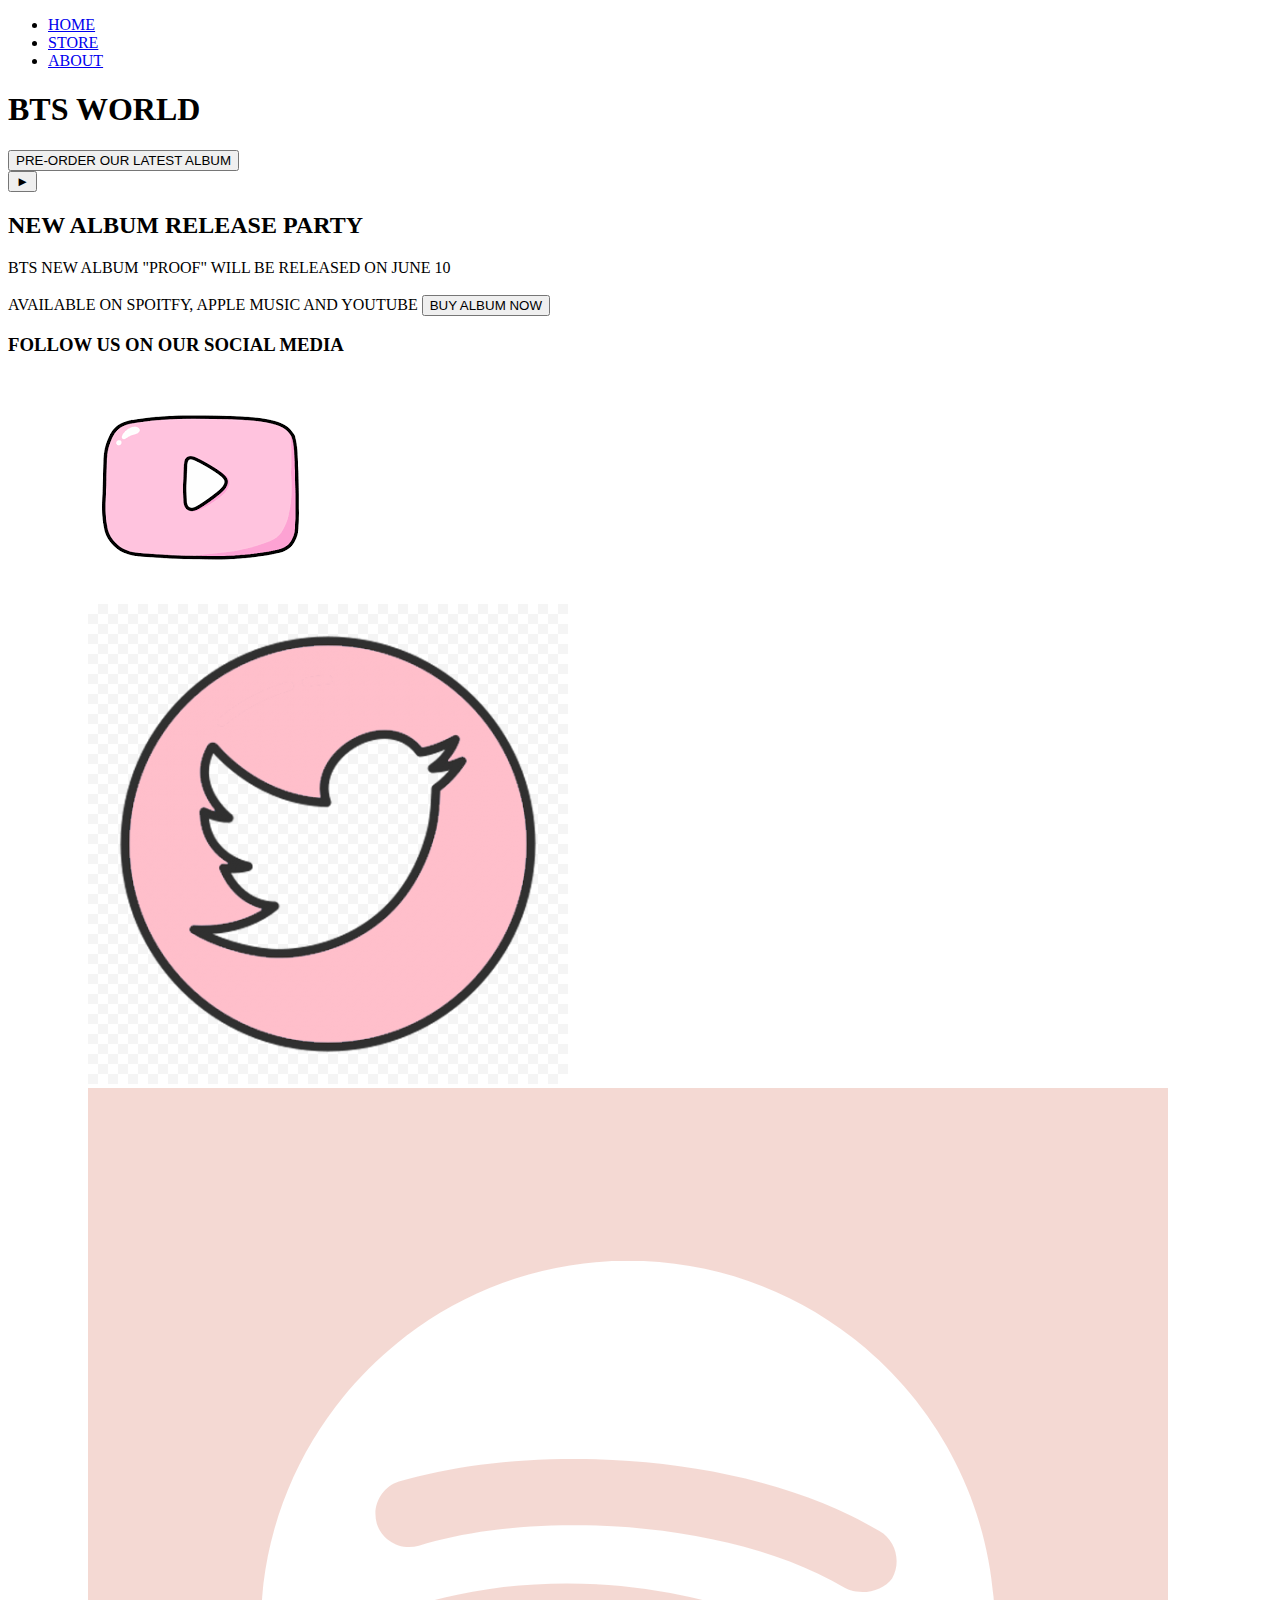
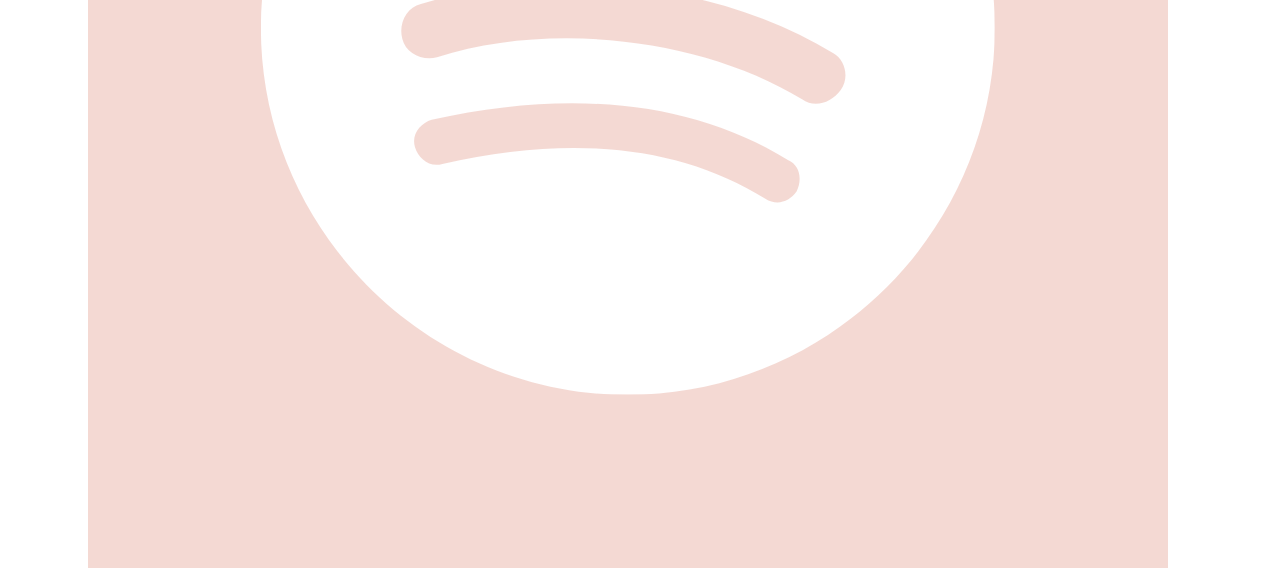
==== index.html @ 27c84ac2 "add message" ====
<!DOCTYPE html>
<html>
    <head>
        <title> BTS MERCH STORE </title>
        <meta name="description" content="This is the description">
        <link rel="stylesheet" href="styles.css" />
    </head>

    <body>
        <header class ="main-header">
            <nav class="nav main-nav" >
                <ul>
                    <li> <a href="index.html">HOME</a></li>
                    <li> <a href="store.html">STORE</a></li>
                    <li> <a href="about.html">ABOUT</a></li>
                </ul>
            </nav>
            <h1 class="group-name-large">BTS WORLD</h1>
            <div class="container">
                <button type="button" class="album-header">PRE-ORDER OUR LATEST ALBUM</button> 
            </div>
            <button type="button" class ="play-button">&#9658;</button>
        </header>
        <section class ="content-section container">
            <h2 class="section-header">NEW ALBUM RELEASE PARTY</h2>
            <div>
                <div class="albumRelease-row">
                    <span class="album-item album-date">BTS NEW ALBUM "PROOF" WILL BE RELEASED ON JUNE 10</span>
                    <br></br>
                    <span class="album-item album-location">AVAILABLE ON SPOITFY, APPLE MUSIC AND YOUTUBE</span>
                    <button type="button" class="album-item album-btn">BUY ALBUM NOW</button>
                </div>

            </div>
        </section>
        <footer class="main-footer">
            <div class="container main-footer-container">
                <h3 class="group-name">FOLLOW US ON OUR SOCIAL MEDIA</h3>
                <ul class="nav footer-nav">
                    <ul>
                       <a href="https://www.youtube.com/c/BANGTANTV" target="_blank">
                           <img src="Pictures/Youtube logo.png">
                       </a> 
                    </ul>
                    <ul>
                        <a href="https://twitter.com/bts_twt" target ="_blank">
                            <img src="Pictures/Twitter logo.png">
                        </a>
                    </ul>
                    <ul>
                        <a href="https://open.spotify.com/artist/3Nrfpe0tUJi4K4DXYWgMUX?si=KoZfzj2WRT6iKG7-JZVR5w" target="_blank">
                            <img src="Pictures/Spotify logo.png">
                        </a>
                    </ul>
                </ul>
            </div>
        </footer>
    </body>

</html>
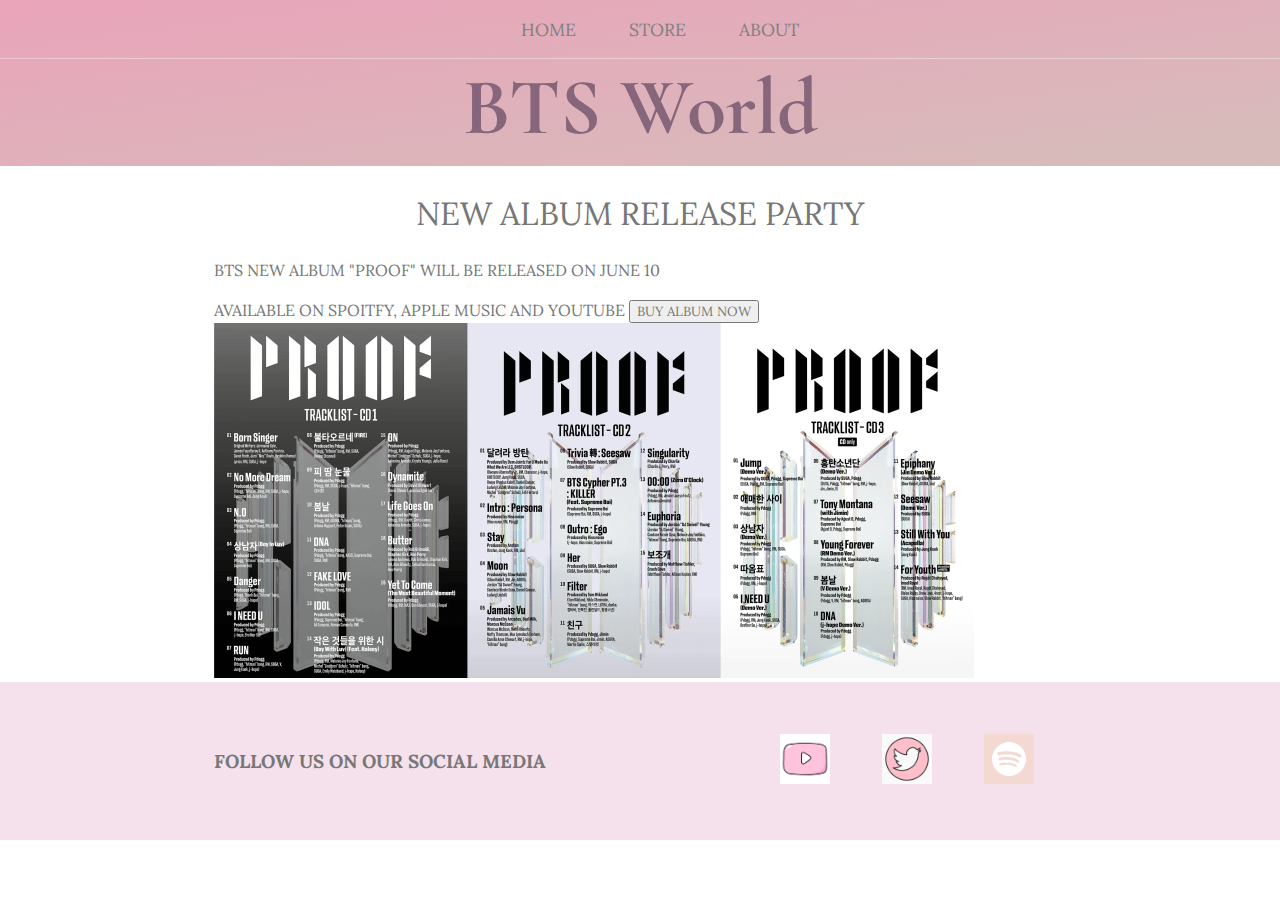
==== commit 0286a444: "Added some design" ====
--- a/index.html
+++ b/index.html
@@ -15,11 +15,9 @@
                     <li> <a href="about.html">ABOUT</a></li>
                 </ul>
             </nav>
-            <h1 class="group-name-large">BTS WORLD</h1>
+            <h1 class="group-name-large">BTS World</h1>
             <div class="container">
-                <button type="button" class="album-header">PRE-ORDER OUR LATEST ALBUM</button> 
             </div>
-            <button type="button" class ="play-button">&#9658;</button>
         </header>
         <section class ="content-section container">
             <h2 class="section-header">NEW ALBUM RELEASE PARTY</h2>
@@ -29,6 +27,7 @@
                     <br></br>
                     <span class="album-item album-location">AVAILABLE ON SPOITFY, APPLE MUSIC AND YOUTUBE</span>
                     <button type="button" class="album-item album-btn">BUY ALBUM NOW</button>
+                    <img src = "Pictures/BTS-Banner.png">
                 </div>
 
             </div>
--- a/styles.css
+++ b/styles.css
@@ -0,0 +1,113 @@
+@import url('https://fonts.googleapis.com/css2?family=Lora:wght@500&display=swap');
+@import url('https://fonts.googleapis.com/css2?family=Cormorant+Garamond:wght@500&display=swap');
+* {
+    box-sizing: border-box;
+    font-family: 'Lora', serif;
+    color: #777;
+}
+html, body{
+    margin: 0;
+    padding: 0;
+    background-color: transparent;
+}
+
+.nav ul{
+    margin: 0;
+}
+
+.nav li {
+    display: inline;
+}
+
+.nav a{
+    display: inline-block;
+    padding: 1em;
+    color: grey;
+    text-decoration: none;
+}
+
+.nav a:hover {
+    background-color: rgba(255, 255, 255, .40);
+}
+
+.main-nav{
+    text-align: center;
+    font-size: 1.1em;
+    font-weight: lighter;
+    border-bottom: 1px solid rgba(255, 255, 255, .4);
+}
+
+.main-nav li{
+    padding: 0.5%;
+}
+.main-header{
+    background-color: rgba(0, 0, 0, .6);
+    background: linear-gradient(to bottom right, #EAA4BA, #D5BDBA); 
+    background-blend-mode: multiply;
+    background-size: cover;
+    padding-bottom: 10px;
+}
+
+.group-name-large{
+    text-align: center;
+    margin: 0;
+    font-size: 5em;
+    font-family: 'Cormorant Garamond', serif;
+    color: rgba(106, 78, 101, 0.76);
+}
+
+.content-section{
+    margin: 1em;
+}
+
+.main-footer-container{
+    display: flex;
+    align-items: center;
+}
+
+.container{
+    max-width: 900px;
+    margin: 0 auto;
+    padding: 0 1.5em;
+}
+
+.section-header{
+    font-family: 'Lora', serif;
+    font-weight: normal;
+    color: #777;
+    text-align: center;
+    font-size: 2.0em;
+}
+
+.about-image{
+    float: left;
+    height: 300px;
+    width: 300px;
+    margin: 10x;
+    border-radius: 50%
+}
+
+.main-footer{
+    background-color: rgba(242, 215, 229, 0.76);
+    color: white;
+    padding: .25em 0;
+}
+
+.main-footer-container ul{
+    flex-grow: 1;
+    display: inline-block;
+    padding: 0.5em;
+    text-align: end;
+}
+
+.footer-nav img{
+    width: 50px;
+    height: 50px;
+}
+
+.btn{
+    text-align: center;
+    vertical-align: middle;
+    padding: .5em .5em;
+    cursor: pointer;
+}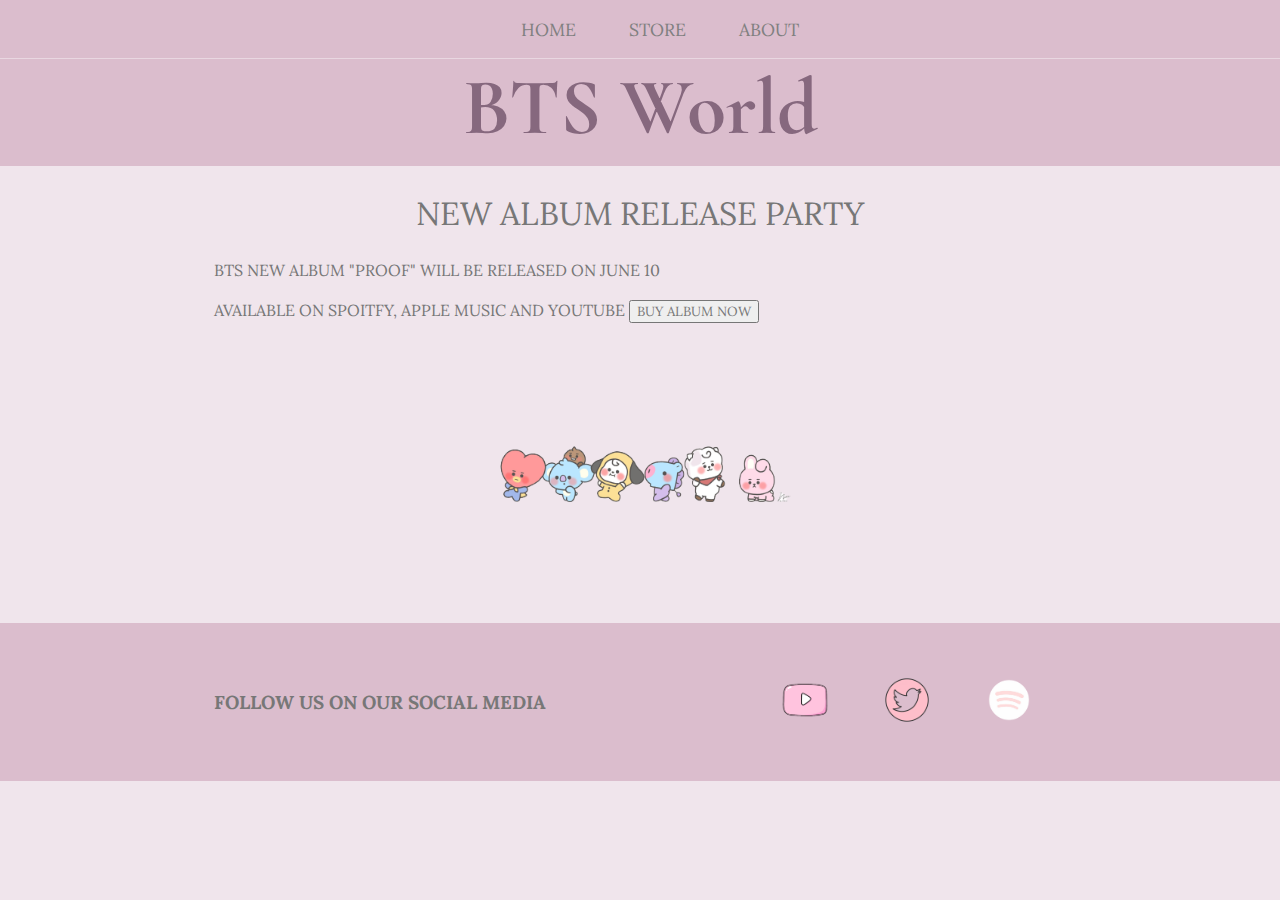
==== commit a26f481d: "I added my final design elements, includes more images" ====
--- a/index.html
+++ b/index.html
@@ -27,7 +27,7 @@
                     <br></br>
                     <span class="album-item album-location">AVAILABLE ON SPOITFY, APPLE MUSIC AND YOUTUBE</span>
                     <button type="button" class="album-item album-btn">BUY ALBUM NOW</button>
-                    <img src = "Pictures/BTS-Banner.png">
+                    <img class ="header-image" src = "Pictures/BTS-Banner.png">
                 </div>
 
             </div>
--- a/styles.css
+++ b/styles.css
@@ -8,7 +8,7 @@
 html, body{
     margin: 0;
     padding: 0;
-    background-color: transparent;
+    background-color: rgb(240, 229, 236);
 }
 
 .nav ul{
@@ -41,8 +41,7 @@
     padding: 0.5%;
 }
 .main-header{
-    background-color: rgba(0, 0, 0, .6);
-    background: linear-gradient(to bottom right, #EAA4BA, #D5BDBA); 
+    background-color: rgba(212, 176, 195, 0.76);
     background-blend-mode: multiply;
     background-size: cover;
     padding-bottom: 10px;
@@ -88,7 +87,7 @@
 }
 
 .main-footer{
-    background-color: rgba(242, 215, 229, 0.76);
+    background-color: rgba(212, 176, 195, 0.76);
     color: white;
     padding: .25em 0;
 }
@@ -108,6 +107,144 @@
 .btn{
     text-align: center;
     vertical-align: middle;
-    padding: .5em .5em;
+    padding: .4em .4em;
     cursor: pointer;
+}
+
+.btn-header{
+    margin: .5em 15% 2em 15%;
+    color: white;
+}
+
+.btn-header:hover {
+    background-color: rgba(255, 255, 255, .7);
+}
+
+.btn-primary {
+    color: white;
+    background-color: #f0bbe3;
+    border: none;
+    border-radius: .5em;
+    font-weight: bold;
+}
+
+.btn-primary:hover {
+    background-color: #f9c1e8;
+}
+
+.shop-item {
+    margin: 30px;
+}
+
+.album-item-title {
+    display: inline-flexbox;
+    width: 100%;
+    text-align: center;
+    font-weight: bold;
+    font-size: 1.5em;
+    color: rgba(106, 78, 101, 0.76);
+    margin-bottom: 15px;
+}
+
+.album-item-image {
+    display: block;
+    height: 300px;
+    width: 300px;
+    margin: auto;
+    border-radius: 30%;
+    
+}
+
+.album-item-details {
+    display:grid;
+    align-items: center;
+    font-weight: normal;
+    font-size: 1.1em;
+    padding: 5px;
+}
+
+.cart-header {
+    font-weight: bold;
+    font-size: 1.25em;
+    color: rgba(106, 78, 101, 0.76);
+    
+}
+
+.cart-column {
+    display: flex;
+    align-items: center;
+    border-bottom: 1px solid black;
+    margin-right: 1.5em;
+    padding-bottom: 10px;
+    margin-top: 10px;
+}
+
+.cart-row {
+    display: flex;
+}
+
+.cart-item {
+    width: 30%;
+}
+
+.cart-price {
+    width: 30%;
+}
+
+.cart-quantity {
+    width: 30%;
+}
+
+.btn-danger {
+    color: white;
+    background-color: #e789c3;
+    border: none;
+    border-radius: .3em;
+    font-weight: bold;
+}
+
+.cart-quantity-input {
+    height: 30px;
+    width: 50px;
+    border-radius: 10px;
+    border: 1px #ebcae5;
+    background-color: rgb(235, 204, 224);
+    padding: 0;
+    text-align: center;
+    font-size: 1.2em;
+    margin-right: 25px;
+}
+
+.cart-row:last-child {
+    border-bottom: 1px solid black;
+}
+
+.cart-row:last-child .cart-column {
+    border: none;
+}
+
+.cart-total {
+    text-align: end;
+    margin-top: 10px;
+    margin-right: 10px;
+}
+
+.cart-total-title {
+    font-weight: bold;
+    font-size: 1.5em;
+    margin-right: 20px;
+}
+
+
+.btn-purchase {
+    display:grid;
+    margin: 10px auto 70px auto;
+    font-size: 1.5em;
+}
+
+.header-image{
+    display: block;
+    height: 300px;
+    width: 500px;
+    margin: auto;
 }